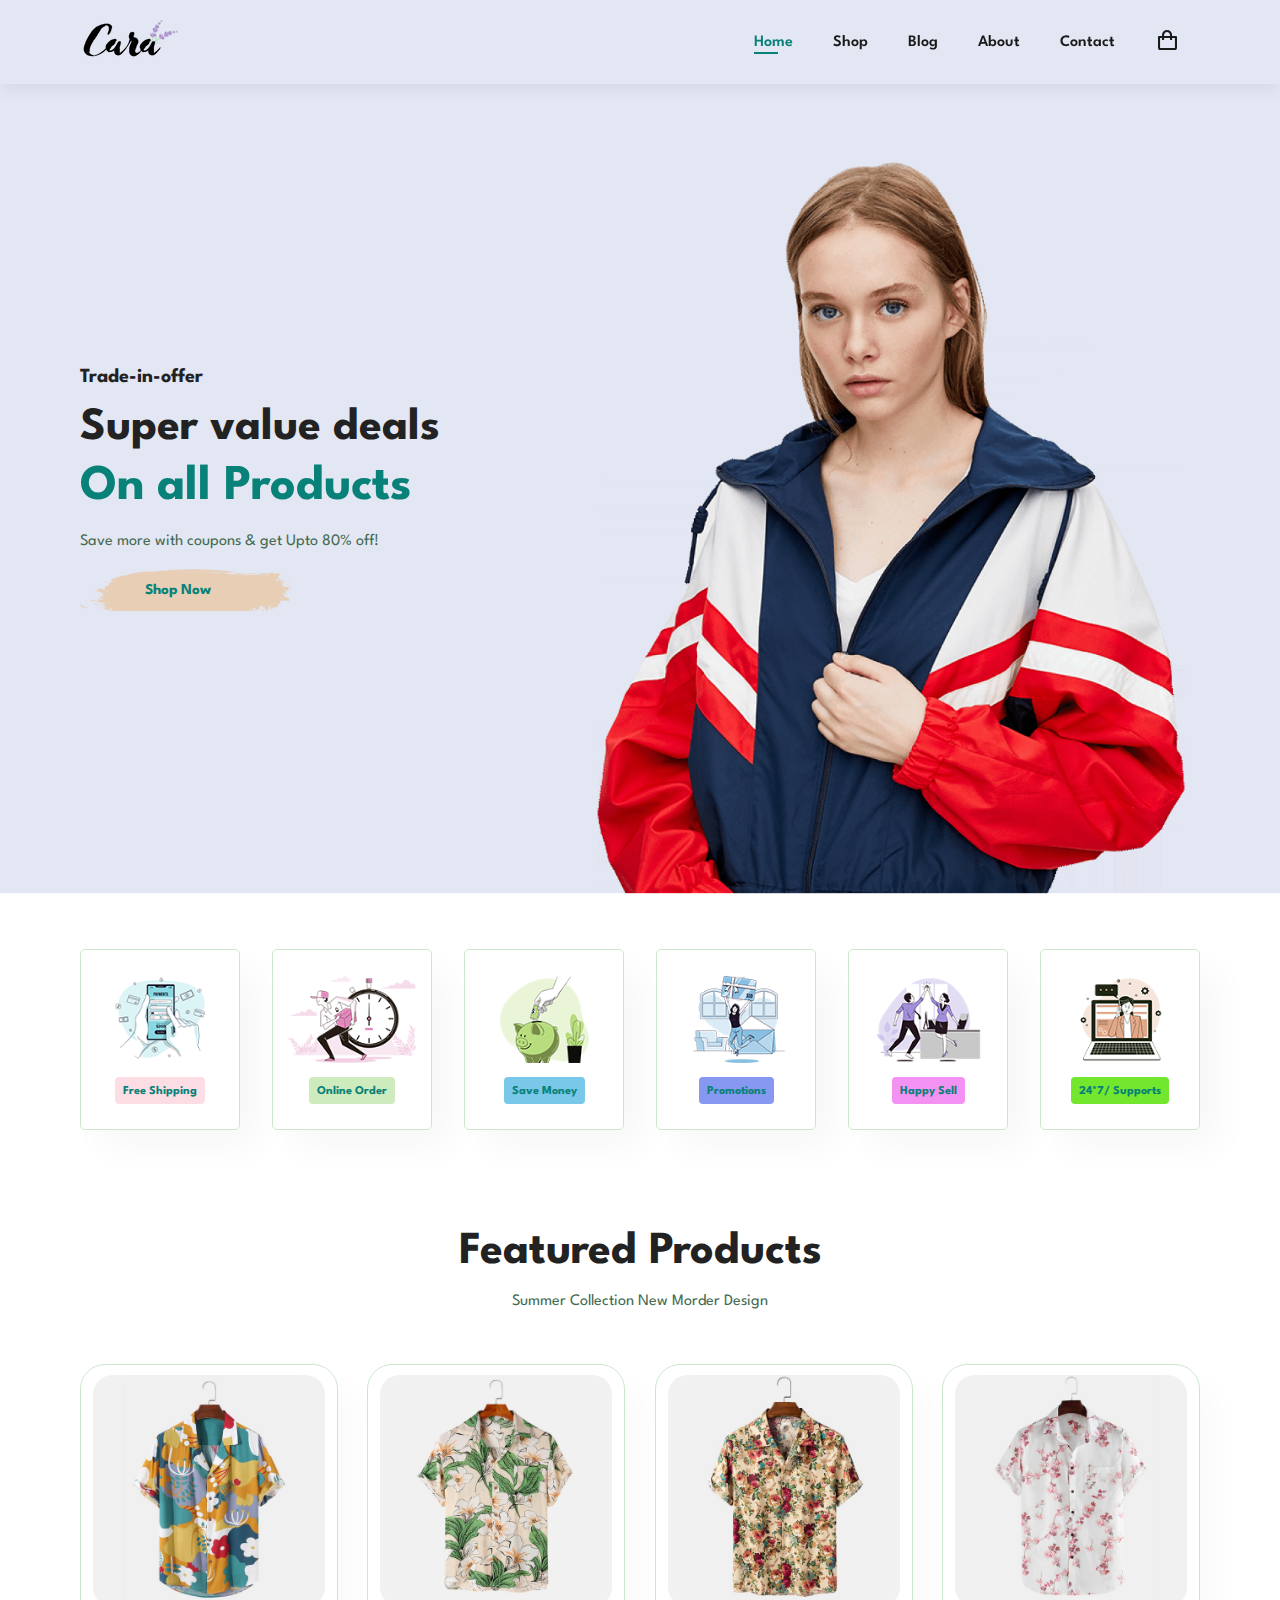
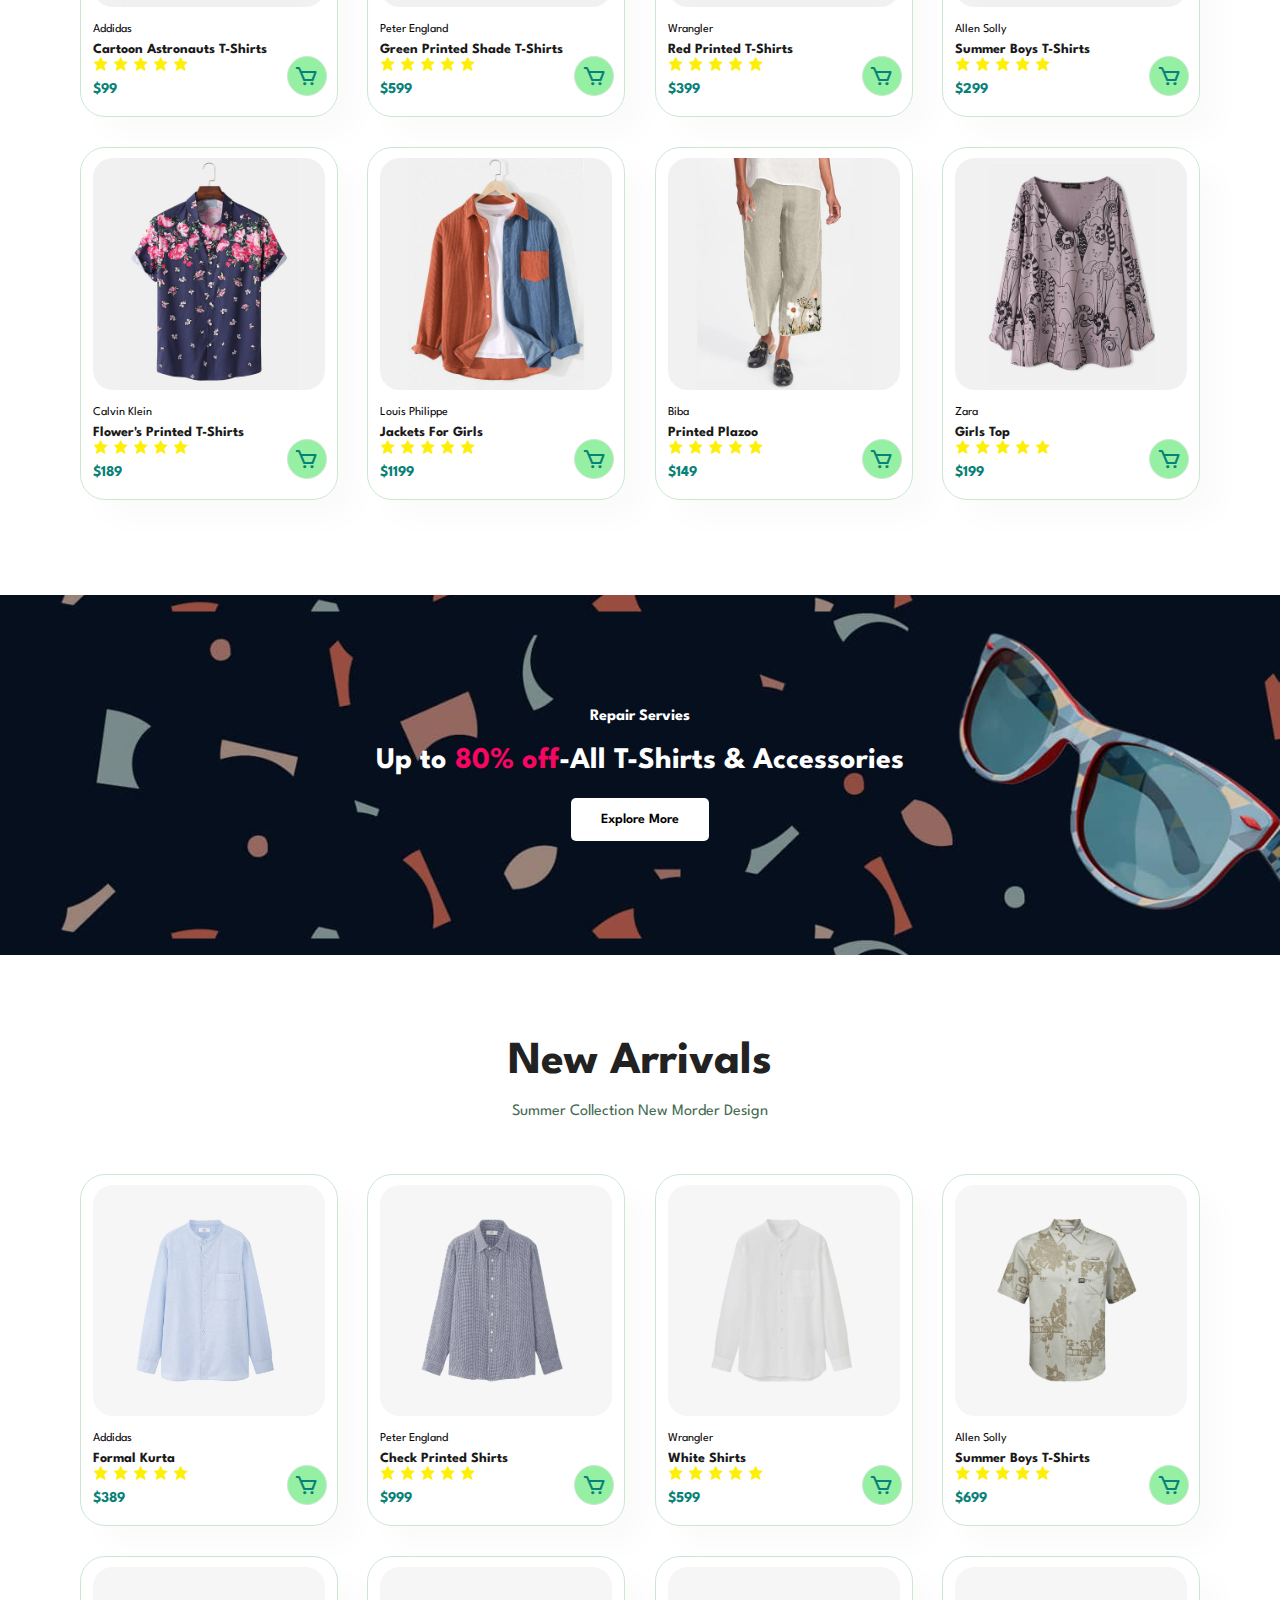
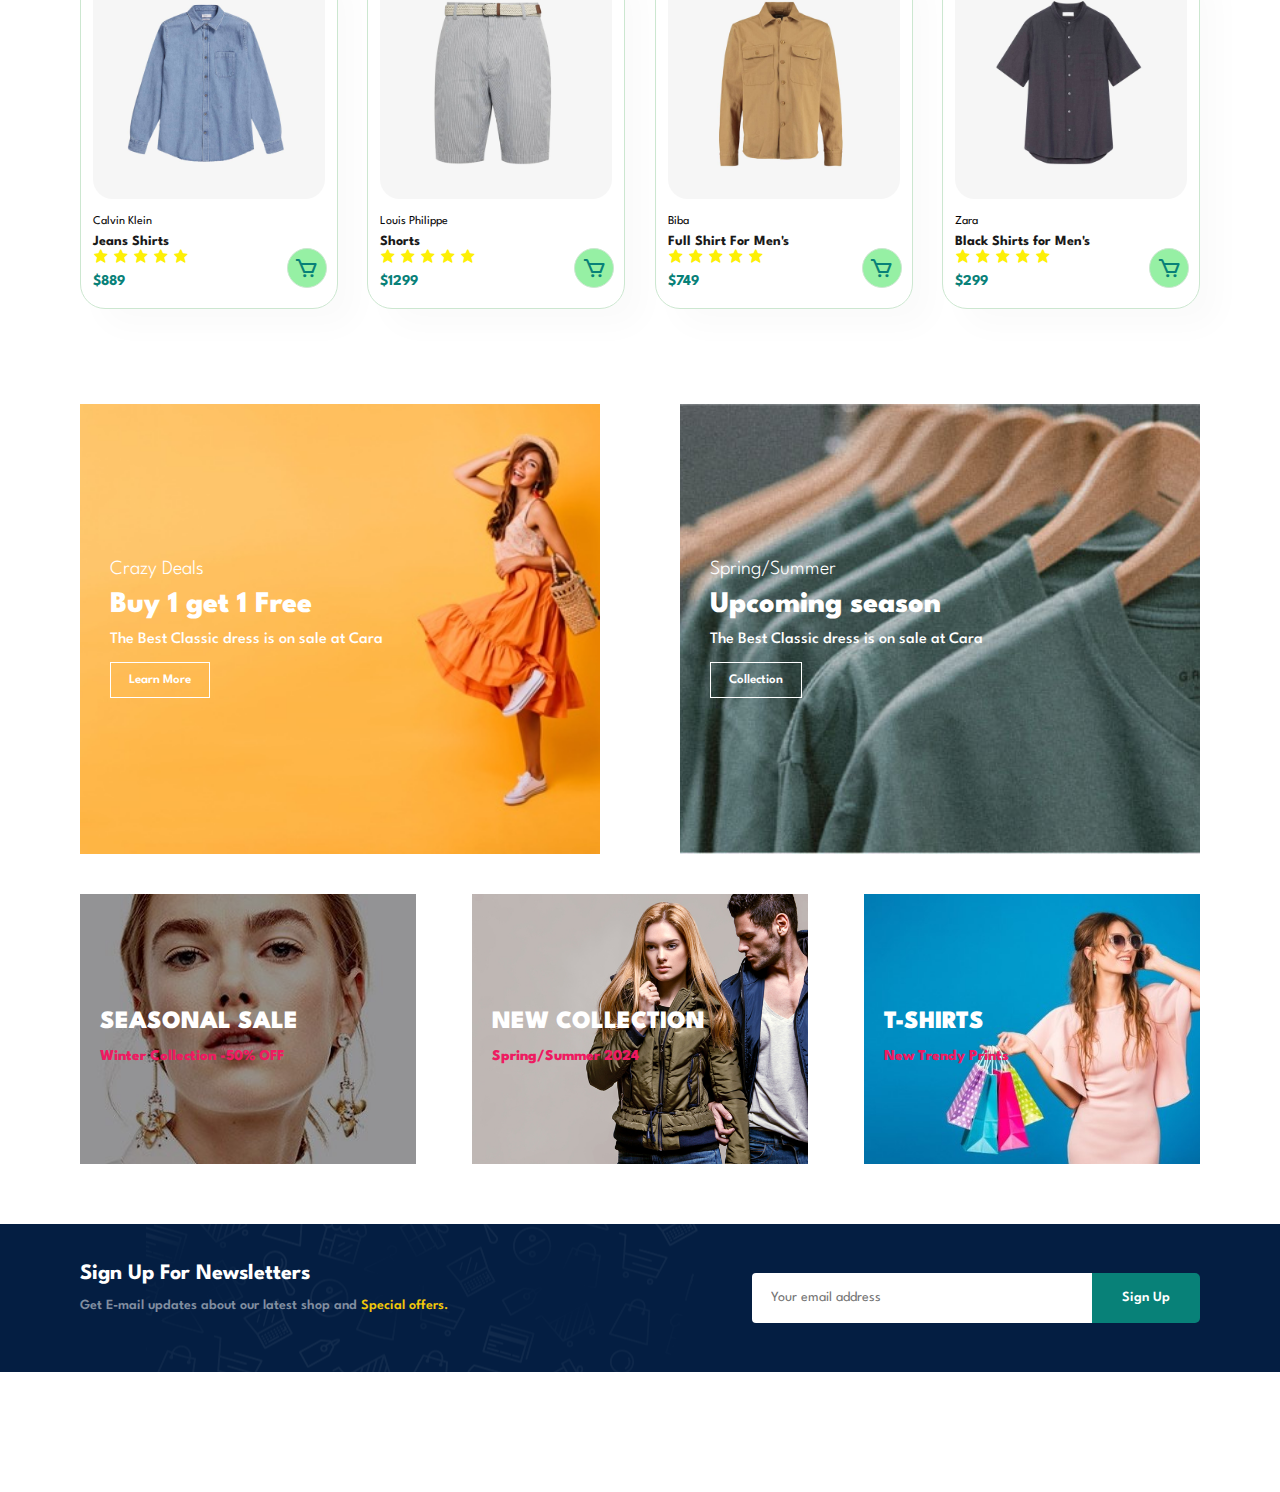
==== index.html @ ea8f6335 "add files" ====
<!DOCTYPE html>
<html lang="en">
<head>
    <meta charset="UTF-8">
    <meta name="viewport" content="width=device-width, initial-scale=1.0">
    <title>Shopping-Site</title>
    <link rel="stylesheet" href="style.css">
    <link rel="icon" href="./img/ICON.png">
    <link href='https://unpkg.com/boxicons@2.1.4/css/boxicons.min.css' rel='stylesheet'>
</head>
<body>
    <section id="header">
        <a href="#"><img src="./img/logo.png" class="logo" alt="Img"></a>
        <div>
            <ul id="navbar">
                <li><a class="active" href="index.html">Home</a></li>
                <li><a href="shop.html">Shop</a></li>
                <li><a href="blog.html">Blog</a></li>
                <li><a href="about.html">About</a></li>
                <li><a href="contact.html">Contact</a></li>
                <li><a href="#"><i class='bx bx-shopping-bag bx-sm'></i></a></li>
            </ul>
        </div>
    </section>

    <section id="hero">
        <h4>Trade-in-offer</h4>
        <h2>Super value deals</h2>
        <h1>On all Products</h1>
        <p>Save more with coupons & get Upto 80% off!</p>
        <button>Shop Now</button>
    </section>

    <section id="feature" class="section-p1">
        <div class="fe-box">
            <img src="./img/feature/f1.png" alt="">
            <h6>Free Shipping</h6>
        </div>
        <div class="fe-box">
            <img src="./img/feature/f2.png" alt="">
            <h6>Online Order</h6>
        </div>
        <div class="fe-box">
            <img src="./img/feature/f3.png" alt="">
            <h6>Save Money</h6>
        </div>
        <div class="fe-box">
            <img src="./img/feature/f4.png" alt="">
            <h6>Promotions</h6>
        </div>
        <div class="fe-box">
            <img src="./img/feature/f5.png" alt="">
            <h6>Happy Sell</h6>
        </div>
        <div class="fe-box">
            <img src="./img/feature/f6.png" alt="">
            <h6>24*7/ Supports</h6>
        </div>
    </section>

    <section id="product1" class="section-p1"> 
        <h2>Featured Products</h2>
        <p>Summer Collection New Morder Design</p>
        <div class="pro-container">
            <div class="pro">
                <img src="./img/products/f1.jpg" alt="">
                <div class="des">
                    <span>Addidas</span>
                    <h5>Cartoon Astronauts T-Shirts</h5>
                    <div class="star">
                        <i class='bx bxs-star' style='color:#fdef06'  ></i>
                        <i class='bx bxs-star' style='color:#fdef06'  ></i>
                        <i class='bx bxs-star' style='color:#fdef06'  ></i>
                        <i class='bx bxs-star' style='color:#fdef06'  ></i>
                        <i class='bx bxs-star' style='color:#fdef06'  ></i>
                    </div>
                    <h4>$99</h4>
                </div>
            <a href="#"><i class='bx bx-cart bx-sm cart'></i></a>
            </div>

            <div class="pro">
                <img src="./img/products/f2.jpg" alt="">
                <div class="des">
                    <span>Peter England</span>
                    <h5>Green Printed Shade  T-Shirts</h5>
                    <div class="star">
                        <i class='bx bxs-star' style='color:#fdef06'  ></i>
                        <i class='bx bxs-star' style='color:#fdef06'  ></i>
                        <i class='bx bxs-star' style='color:#fdef06'  ></i>
                        <i class='bx bxs-star' style='color:#fdef06'  ></i>
                        <i class='bx bxs-star' style='color:#fdef06'  ></i>
                    </div>
                    <h4>$599</h4>
                </div>
            <a href="#"><i class='bx bx-cart bx-sm cart'></i></a>
            </div>

            <div class="pro">
                <img src="./img/products/f3.jpg" alt="">
                <div class="des">
                    <span>Wrangler</span>
                    <h5>Red Printed T-Shirts</h5>
                    <div class="star">
                        <i class='bx bxs-star' style='color:#fdef06'  ></i>
                        <i class='bx bxs-star' style='color:#fdef06'  ></i>
                        <i class='bx bxs-star' style='color:#fdef06'  ></i>
                        <i class='bx bxs-star' style='color:#fdef06'  ></i>
                        <i class='bx bxs-star' style='color:#fdef06'  ></i>
                    </div>
                    <h4>$399</h4>
                </div>
            <a href="#"><i class='bx bx-cart bx-sm cart'></i></a>
            </div>

            <div class="pro">
                <img src="./img/products/f4.jpg" alt="">
                <div class="des">
                    <span>Allen Solly</span>
                    <h5>Summer Boys T-Shirts</h5>
                    <div class="star">
                        <i class='bx bxs-star' style='color:#fdef06'  ></i>
                        <i class='bx bxs-star' style='color:#fdef06'  ></i>
                        <i class='bx bxs-star' style='color:#fdef06'  ></i>
                        <i class='bx bxs-star' style='color:#fdef06'  ></i>
                        <i class='bx bxs-star' style='color:#fdef06'  ></i>
                    </div>
                    <h4>$299</h4>
                </div>
            <a href="#"><i class='bx bx-cart bx-sm cart'></i></a>
            </div>

            <div class="pro">
                <img src="./img/products/f5.jpg" alt="">
                <div class="des">
                    <span>Calvin Klein</span>
                    <h5>Flower's Printed T-Shirts</h5>
                    <div class="star">
                        <i class='bx bxs-star' style='color:#fdef06'  ></i>
                        <i class='bx bxs-star' style='color:#fdef06'  ></i>
                        <i class='bx bxs-star' style='color:#fdef06'  ></i>
                        <i class='bx bxs-star' style='color:#fdef06'  ></i>
                        <i class='bx bxs-star' style='color:#fdef06'  ></i>
                    </div>
                    <h4>$189</h4>
                </div>
            <a href="#"><i class='bx bx-cart bx-sm cart'></i></a>
            </div>

            <div class="pro">
                <img src="./img/products/f6.jpg" alt="">
                <div class="des">
                    <span>Louis Philippe</span>
                    <h5>Jackets For Girls</h5>
                    <div class="star">
                        <i class='bx bxs-star' style='color:#fdef06'  ></i>
                        <i class='bx bxs-star' style='color:#fdef06'  ></i>
                        <i class='bx bxs-star' style='color:#fdef06'  ></i>
                        <i class='bx bxs-star' style='color:#fdef06'  ></i>
                        <i class='bx bxs-star' style='color:#fdef06'  ></i>
                    </div>
                    <h4>$1199</h4>
                </div>
            <a href="#"><i class='bx bx-cart bx-sm cart'></i></a>
            </div>

            <div class="pro">
                <img src="./img/products/f7.jpg" alt="">
                <div class="des">
                    <span>Biba</span>
                    <h5>Printed Plazoo </h5>
                    <div class="star">
                        <i class='bx bxs-star' style='color:#fdef06'  ></i>
                        <i class='bx bxs-star' style='color:#fdef06'  ></i>
                        <i class='bx bxs-star' style='color:#fdef06'  ></i>
                        <i class='bx bxs-star' style='color:#fdef06'  ></i>
                        <i class='bx bxs-star' style='color:#fdef06'  ></i>
                    </div>
                    <h4>$149</h4>
                </div>
            <a href="#"><i class='bx bx-cart bx-sm cart'></i></a>
            </div>

            <div class="pro">
                <img src="./img/products/f8.jpg" alt="">
                <div class="des">
                    <span>Zara</span>
                    <h5>Girls Top </h5>
                    <div class="star">
                        <i class='bx bxs-star' style='color:#fdef06'  ></i>
                        <i class='bx bxs-star' style='color:#fdef06'  ></i>
                        <i class='bx bxs-star' style='color:#fdef06'  ></i>
                        <i class='bx bxs-star' style='color:#fdef06'  ></i>
                        <i class='bx bxs-star' style='color:#fdef06'  ></i>
                    </div>
                    <h4>$199</h4>
                </div>
            <a href="#"><i class='bx bx-cart bx-sm cart'></i></a>
            </div>
        </div>   
    </section>

    <section id="banner" class="section-m1">
        <h4>Repair Servies</h4>
        <h2>Up to <span>80% off</span>-All T-Shirts & Accessories</h2>
        <button class="normal">Explore More</button>
    </section>

    <section id="product1" class="section-p1"> 
        <h2>New Arrivals</h2>
        <p>Summer Collection New Morder Design</p>
        <div class="pro-container">
            <div class="pro">
                <img src="./img/products/n1.jpg" alt="">
                <div class="des">
                    <span>Addidas</span>
                    <h5>Formal Kurta</h5>
                    <div class="star">
                        <i class='bx bxs-star' style='color:#fdef06'  ></i>
                        <i class='bx bxs-star' style='color:#fdef06'  ></i>
                        <i class='bx bxs-star' style='color:#fdef06'  ></i>
                        <i class='bx bxs-star' style='color:#fdef06'  ></i>
                        <i class='bx bxs-star' style='color:#fdef06'  ></i>
                    </div>
                    <h4>$389</h4>
                </div>
            <a href="#"><i class='bx bx-cart bx-sm cart'></i></a>
            </div>

            <div class="pro">
                <img src="./img/products/n2.jpg" alt="">
                <div class="des">
                    <span>Peter England</span>
                    <h5>Check Printed Shirts</h5>
                    <div class="star">
                        <i class='bx bxs-star' style='color:#fdef06'  ></i>
                        <i class='bx bxs-star' style='color:#fdef06'  ></i>
                        <i class='bx bxs-star' style='color:#fdef06'  ></i>
                        <i class='bx bxs-star' style='color:#fdef06'  ></i>
                        <i class='bx bxs-star' style='color:#fdef06'  ></i>
                    </div>
                    <h4>$999</h4>
                </div>
            <a href="#"><i class='bx bx-cart bx-sm cart'></i></a>
            </div>

            <div class="pro">
                <img src="./img/products/n3.jpg" alt="">
                <div class="des">
                    <span>Wrangler</span>
                    <h5>White Shirts</h5>
                    <div class="star">
                        <i class='bx bxs-star' style='color:#fdef06'  ></i>
                        <i class='bx bxs-star' style='color:#fdef06'  ></i>
                        <i class='bx bxs-star' style='color:#fdef06'  ></i>
                        <i class='bx bxs-star' style='color:#fdef06'  ></i>
                        <i class='bx bxs-star' style='color:#fdef06'  ></i>
                    </div>
                    <h4>$599</h4>
                </div>
            <a href="#"><i class='bx bx-cart bx-sm cart'></i></a>
            </div>

            <div class="pro">
                <img src="./img/products/n4.jpg" alt="">
                <div class="des">
                    <span>Allen Solly</span>
                    <h5>Summer Boys T-Shirts</h5>
                    <div class="star">
                        <i class='bx bxs-star' style='color:#fdef06'  ></i>
                        <i class='bx bxs-star' style='color:#fdef06'  ></i>
                        <i class='bx bxs-star' style='color:#fdef06'  ></i>
                        <i class='bx bxs-star' style='color:#fdef06'  ></i>
                        <i class='bx bxs-star' style='color:#fdef06'  ></i>
                    </div>
                    <h4>$699</h4>
                </div>
            <a href="#"><i class='bx bx-cart bx-sm cart'></i></a>
            </div>

            <div class="pro">
                <img src="./img/products/n5.jpg" alt="">
                <div class="des">
                    <span>Calvin Klein</span>
                    <h5>Jeans Shirts</h5>
                    <div class="star">
                        <i class='bx bxs-star' style='color:#fdef06'  ></i>
                        <i class='bx bxs-star' style='color:#fdef06'  ></i>
                        <i class='bx bxs-star' style='color:#fdef06'  ></i>
                        <i class='bx bxs-star' style='color:#fdef06'  ></i>
                        <i class='bx bxs-star' style='color:#fdef06'  ></i>
                    </div>
                    <h4>$889</h4>
                </div>
            <a href="#"><i class='bx bx-cart bx-sm cart'></i></a>
            </div>

            <div class="pro">
                <img src="./img/products/n6.jpg" alt="">
                <div class="des">
                    <span>Louis Philippe</span>
                    <h5>Shorts </h5>
                    <div class="star">
                        <i class='bx bxs-star' style='color:#fdef06'  ></i>
                        <i class='bx bxs-star' style='color:#fdef06'  ></i>
                        <i class='bx bxs-star' style='color:#fdef06'  ></i>
                        <i class='bx bxs-star' style='color:#fdef06'  ></i>
                        <i class='bx bxs-star' style='color:#fdef06'  ></i>
                    </div>
                    <h4>$1299</h4>
                </div>
            <a href="#"><i class='bx bx-cart bx-sm cart'></i></a>
            </div>

            <div class="pro">
                <img src="./img/products/n7.jpg" alt="">
                <div class="des">
                    <span>Biba</span>
                    <h5>Full Shirt For Men's</h5>
                    <div class="star">
                        <i class='bx bxs-star' style='color:#fdef06'  ></i>
                        <i class='bx bxs-star' style='color:#fdef06'  ></i>
                        <i class='bx bxs-star' style='color:#fdef06'  ></i>
                        <i class='bx bxs-star' style='color:#fdef06'  ></i>
                        <i class='bx bxs-star' style='color:#fdef06'  ></i>
                    </div>
                    <h4>$749</h4>
                </div>
            <a href="#"><i class='bx bx-cart bx-sm cart'></i></a>
            </div>

            <div class="pro">
                <img src="./img/products/n8.jpg" alt="">
                <div class="des">
                    <span>Zara</span>
                    <h5>Black Shirts for Men's </h5>
                    <div class="star">
                        <i class='bx bxs-star' style='color:#fdef06'  ></i>
                        <i class='bx bxs-star' style='color:#fdef06'  ></i>
                        <i class='bx bxs-star' style='color:#fdef06'  ></i>
                        <i class='bx bxs-star' style='color:#fdef06'  ></i>
                        <i class='bx bxs-star' style='color:#fdef06'  ></i>
                    </div>
                    <h4>$299</h4>
                </div>
            <a href="#"><i class='bx bx-cart bx-sm cart'></i></a>
            </div>
        </div>   
    </section>

    <section id="sm-banner" class="section-p1">
        <div class="banner-box">
            <h4>Crazy Deals</h4>
            <h2>Buy 1 get 1 Free</h2>
            <span>The Best Classic dress is on sale at Cara</span>
            <button class="white">Learn More</button>
        </div>
        
        <div class="banner-box banner-box2">
            <h4>Spring/Summer</h4>
            <h2>Upcoming season</h2>
            <span>The Best Classic dress is on sale at Cara</span>
            <button class="white">Collection</button>
        </div>
    </section>

    <section id="banner3">
        <div class="banner-box ">
            <h2>SEASONAL SALE</h2>
            <h3>Winter Collection -50% OFF </h3>
        </div>
        <div class="banner-box banner-box2">
            <h2>NEW COLLECTION</h2>
            <h3>Spring/Summer 2024</h3>
        </div>
        <div class="banner-box banner-box3">
            <h2>T-SHIRTS</h2>
            <h3>New Trendy Prints</h3>
        </div>
    </section>

    <section id="newsletter" class="section-p1 section-m1">
        <div class="newstext">
            <h4>Sign Up For Newsletters</h4>
            <p>Get E-mail updates about our latest shop and <span>Special offers.</span></p>
        </div>
        <div class="form">
            <input type="text" placeholder="Your email address">
            <button class="normal">Sign Up</button>
        </div>
    </section>

    <footer class="section-p1">
        
    </footer>
</body>
</html>
---- style.css ----
@import url('https://fonts.googleapis.com/css2?family=Spartan:wght@100;200;300;400;500;600;700;800;900&display=swap');

*{
    margin: 0;
    padding: 0;
    box-sizing: border-box;
    font-family: 'Spartan',sans-serif;
}
h1{
    font-size: 50px;
    line-height: 64px;
    color: #222;
}
h2{
    font-size: 46px;
    line-height: 54px;
    color: #222;
}
h4{
    font-size: 20px;
    color: #222;
}
h6{
    font-weight: 700;
    font-size: 12px;
}
p{
    font-size: 16px;
    color: #456b52;
    margin: 15px 0 20px 0;
}
.section-p1{
    padding: 40px 80px ;
}
.section-m1{
    margin: 40px 0;
}
button.normal{
    font-size:14px ;
    font-weight: 600;
    padding: 15px 30px ;
    color: #000;
    background-color: #fff;
    border-radius: 5px;
    cursor: pointer;
    border: none;
    outline: none;
    transition: 0.3s ease;
}
button.white{
    font-size:13px ;
    font-weight: 600;
    padding: 11px 18px ;
    color: #fff;
    background-color: transparent;
    cursor: pointer;
    border: 1px solid #fff;
    outline: none;
    transition: 0.3s ease;
}
body{
    width: 100%;
}

/* Header */
#header{
    display: flex;
    align-items: center;
    justify-content: space-between;
    padding: 20px 80px;
    background: #E3E6F3;
    box-shadow: 0 5px 15px rgba(0,0,0,0.06);
    z-index: 999;
    position: sticky;
    top: 0;
    left: 0;
}
#navbar{
    display: flex;
    align-items: center;
    justify-content: center;
}
#navbar li{
    list-style: none;
    padding: 0 20px;
    position: relative;
}
#navbar li a{
    text-decoration: none;
    font-size: 16px;
    font-weight: 600;
    color: #1a1a1a;
    transition: 0.3s ease;

}
#navbar li a:hover,
#navbar li a.active{
    color: #088178;
}
#navbar li a.active::after,
#navbar li a:hover::after{
    content: "";
    width: 30%;
    height: 2px;
    background: #088178;
    position: absolute;
    bottom: -4px;
    left: 20px;
}

/* Hero Section */
#hero{
    background-image: url(./img/hero4.png);
    height: 90vh;
    width: 100%;
    background-size: cover;
    background-position: top 25% right 0;
    padding: 0 80px;
    display: flex;
    flex-direction: column;
    align-items: flex-start;
    justify-content: center;
}
#hero h4{
    padding-bottom: 15px;
}
#hero h1{
    color: #088178;
}
#hero button{
    background-image: url(./img/button.png);
    background-color: transparent;
    color: #088178;
    border: 0;
    padding: 14px 80px 14px 65px ;
    background-repeat: no-repeat;
    cursor: pointer;
    font-weight: 700;
    font-size: 15px;
}

/* Feature */
#feature{
    display: flex;
    align-items: center;
    justify-content: space-between;
    flex-wrap: wrap;
}
#feature .fe-box{
    width: 160px;
    text-align: center;
    padding: 25px 15px ;
    box-shadow: 20px 20px 34px rgba(0,0,0,0.03);
    border: 1px solid #cce7d0;
    border-radius: 5px;
    margin: 15px 0;
}
#feature .fe-box:hover{
    box-shadow: 10px 10px 54px rgba(70,62,221,0.1);

}
#feature .fe-box img{
    width: 100%;
    margin-bottom: 10px;
}
#feature .fe-box h6{
    display: inline-block;
    padding: 9px 8px 6px 8px ;
    line-height: 1;
    border-radius: 4px;
    color: #088178;
    background-color: #fddde4;
}
#feature .fe-box:nth-child(2) h6{
    background-color: #cdebbc;
}
#feature .fe-box:nth-child(3) h6{
    background-color: #79c7e9;
}
#feature .fe-box:nth-child(4) h6{
    background-color: #8698f0;
}
#feature .fe-box:nth-child(5) h6{
    background-color: #f392f3;
}
#feature .fe-box:nth-child(6) h6{
    background-color: #72e72e;
}

/* Product */
#product1{
    text-align: center;
}
#product1 .pro-container{
    display: flex;
    justify-content: space-between;
    padding-top: 20px;
    flex-wrap: wrap;
}
#product1 .pro{
    width: 23%;
    min-width: 250px;
    padding: 10px 12px;
    border: 1px solid #cce7d0;
    border-radius: 25px;
    cursor: pointer;
    box-shadow: 20px 20px 30px rgba(0,0,0,0.02);
    margin: 15px 0;
    transition: 0.2s ease;
    position: relative;
}
#product1 .pro:hover{
    box-shadow: 20px 20px 30px rgba(0,0,0,0.1);
    
}
#product1 .pro img{
    width: 100%;
    border-radius: 20px;
}
#product1 .pro .des{
    text-align: start;
    padding: 10px 0;
}
#product1 .pro .des span{
    color: #060606;
    font-size: 12px;
}
#product1 .pro .des h5{
    padding-top: 7px;
    color: #1a1a1a;
    font-size: 14px;
}
#product1 .pro .des h4{
    padding-top: 7px;
    font-size: 15px;
    font-weight: 700;
    color: #088178;
}
#product1 .pro .cart {
    width: 40px;
    height: 40px;
    line-height: 40px;
    border-radius: 50px;
    background-color: #96f0a4;
    font-weight: 500;
    color: #088178;
    border: 1px solid #cce7d0;
    position: absolute;
    bottom: 20px;
    right: 10px;
}
/* Banner */
#banner{
    display: flex;
    flex-direction: column;
    justify-content: center;
    align-items: center;
    text-align: center;
    background-image: url(./img/banner/b2.jpg);
    width: 100%;
    height: 40vh;
    background-position: center;
    background-size: contain;
}
#banner h4{
    color: #fff;
    font-size: 16px;
}
#banner h2{
    color: #fff;
    font-size: 30px;
    padding: 10px 0;
}
#banner h2 span{
    color: #f70662;
}
#banner button:hover{
    background-color: #088178;
    color: #fff;

}
/* Deals Banner */
#sm-banner{
    display: flex;
    justify-content: space-between;
    flex-wrap: wrap;
}
#sm-banner .banner-box{
    display: flex;
    flex-direction: column;
    justify-content: center;
    align-items: flex-start;
    background-image: url(./img/banner/b17.jpg);
    min-width: 520px;
    height: 50vh;
    background-position: center;
    background-size: cover;
    padding: 30px;
}
#sm-banner .banner-box2{
    background-image: url(./img/banner/b10.jpg);

}
#sm-banner h4{
    color: #fff;
    font-size: 20px;
    font-weight: 300;
}
#sm-banner h2{
    color: #fff;
    font-size: 30px;
    font-weight: 800;
}
#sm-banner span{
    color: #fff;
    font-size: 16px;
    font-weight: 500;
    padding-bottom: 15px;
}
#sm-banner .banner-box:hover button{
    background-color: #088178; 
}
#banner3{
    display: flex;
    justify-content: space-between;
    flex-wrap: wrap;
    padding: 0 80px;
}
#banner3 .banner-box{
    display: flex;
    flex-direction: column;
    justify-content: center;
    align-items: flex-start;
    background-image: url(./img/banner/b7.jpg);
    min-width: 30%;
    height: 30vh;
    background-position: center;
    background-size: cover;
    padding: 20px;
    margin-bottom: 20px;
}
#banner3 .banner-box2{
    background-image: url(./img/banner/b4.jpg);
}
#banner3 .banner-box3{
    background-image: url(./img/banner/b18.jpg);
}
#banner3 h2{
    color: #fff;
    font-weight: 900;
    font-size: 25px;
}
#banner3 h3{
    color: #ee1b61;
    font-weight: 800;
    font-size: 15px;
}
/* Newsletter */
#newsletter{
    display: flex;
    justify-content: space-between;
    flex-wrap: wrap;
    align-items: center;
    background-image: url(./img/banner/b14.png);
    background-repeat: no-repeat;
    background-position: 20% 30%;
    background-color: #041e42;
}
#newsletter h4{
    font-size: 22px;
    font-weight: 700;
    color: #fff;

}
#newsletter p{
    font-size: 14px;
    font-weight: 600;
    color: #818ea0;   
}
#newsletter p span{
    color: #f1c709;   
}
#newsletter .form{
    display: flex;
    width: 40%;

}
#newsletter input{
    height: 3.125rem;
    padding: 0 1.25em;
    font-size: 14px;
    width: 100%;
    border: 1px solid transparent;
    border-radius: 4px;
    outline: none;
    border-top-right-radius:0px ;
    border-bottom-right-radius:0px ;

}
#newsletter button{
    background-color: #088178;
    color: #fff;
    white-space: nowrap;
    border-top-left-radius:0px ;
    border-bottom-left-radius:0px ;
}
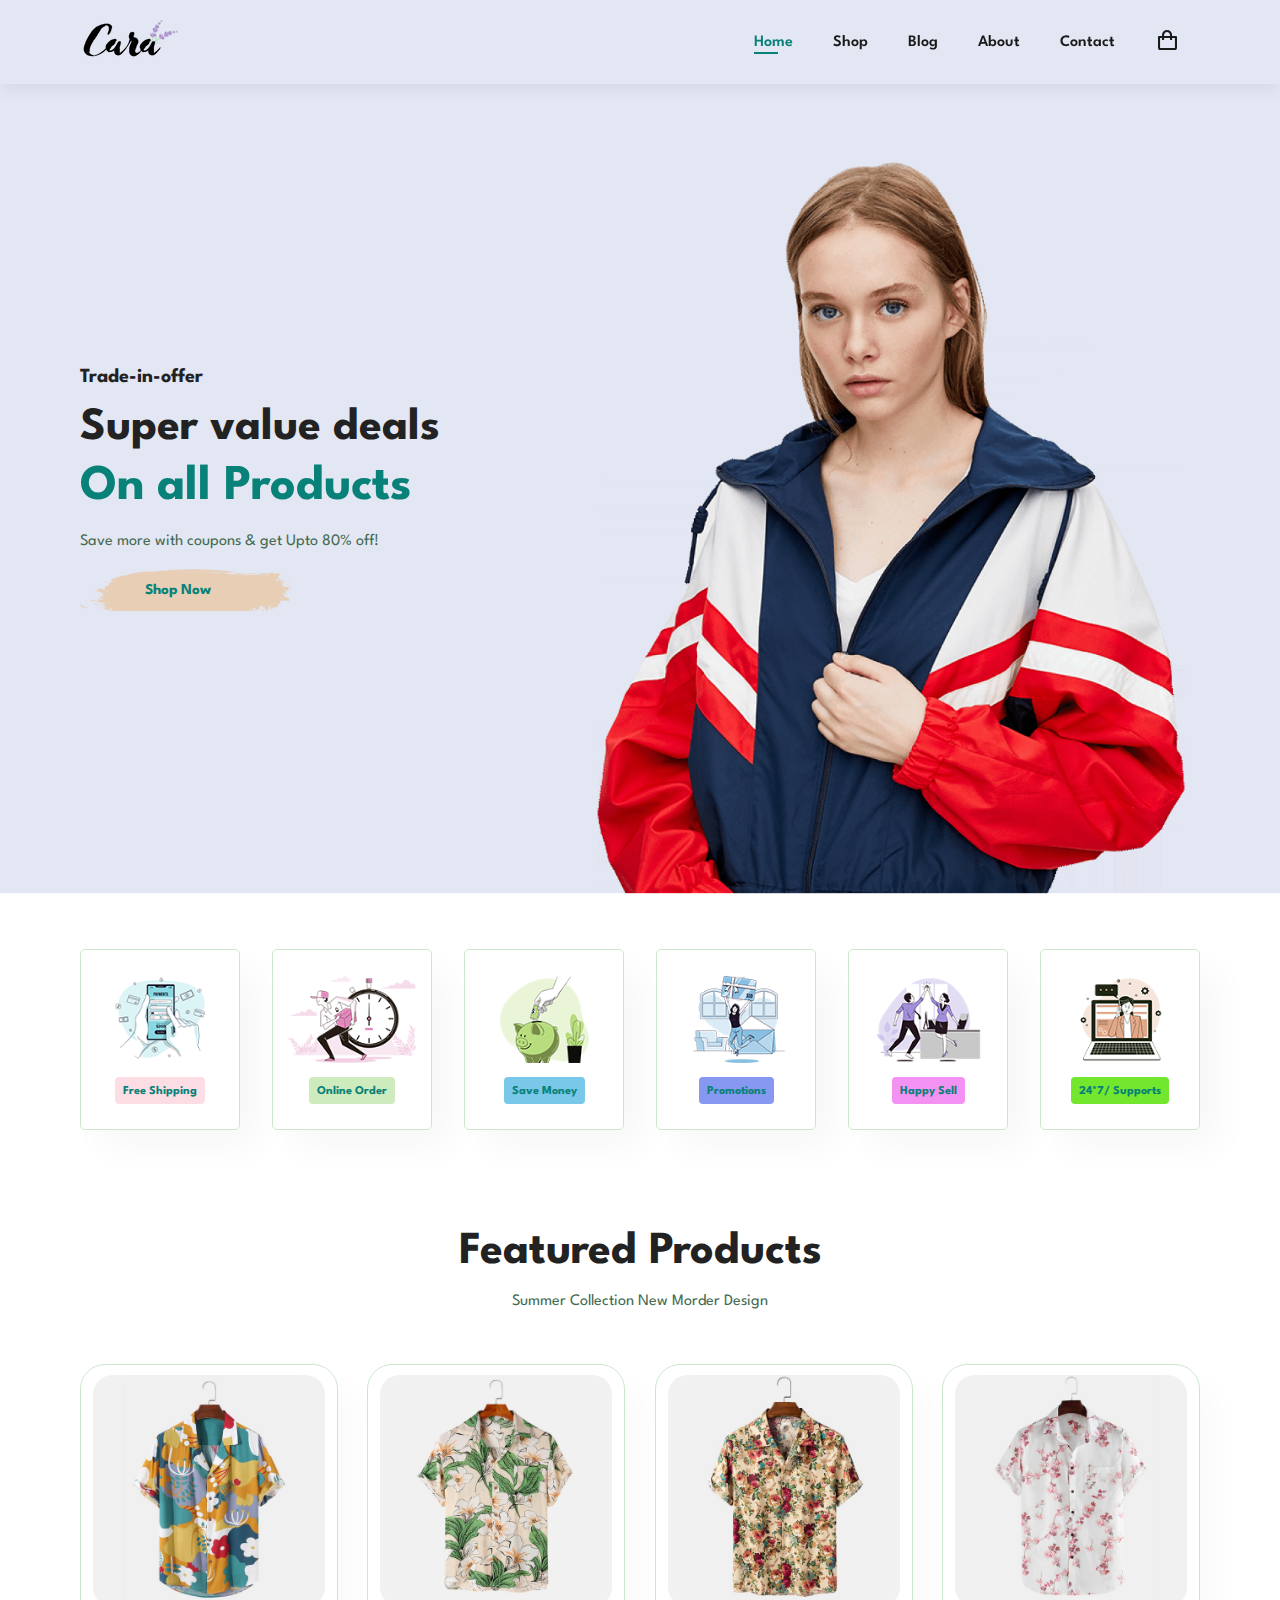
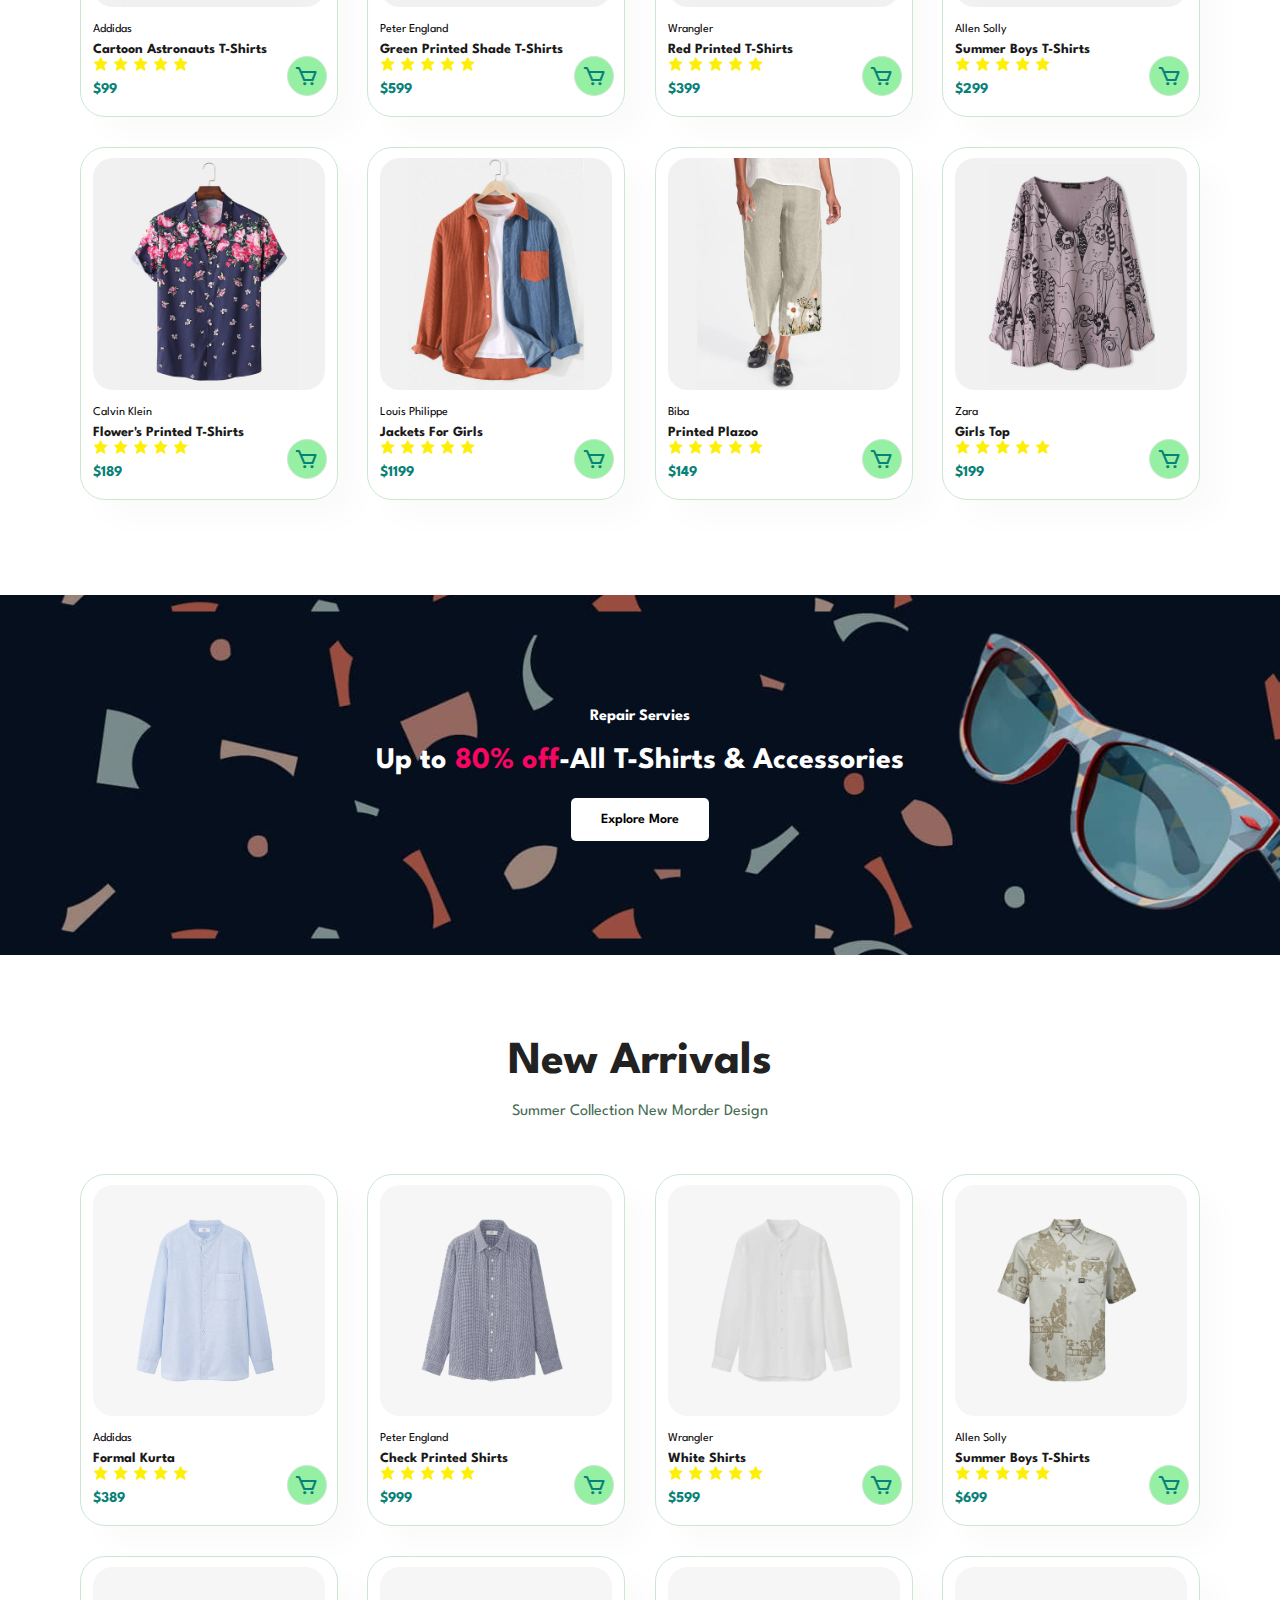
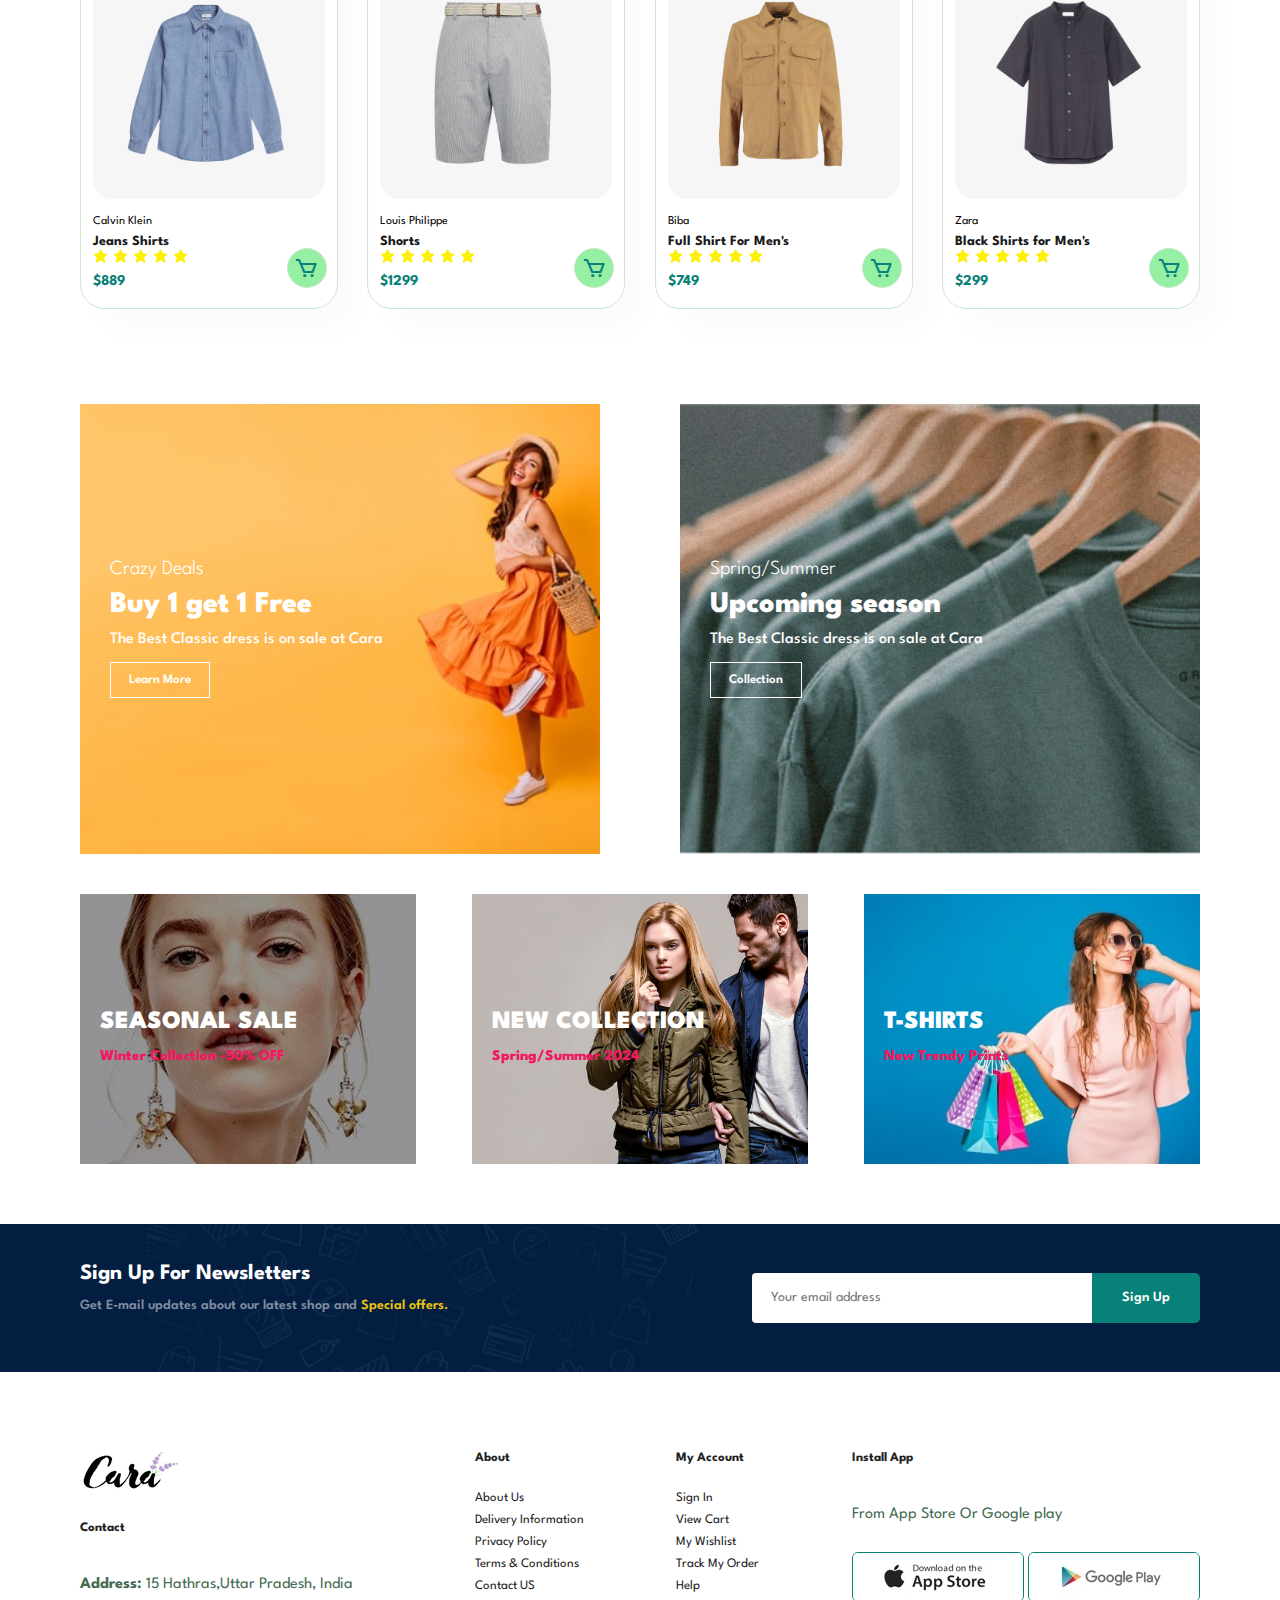
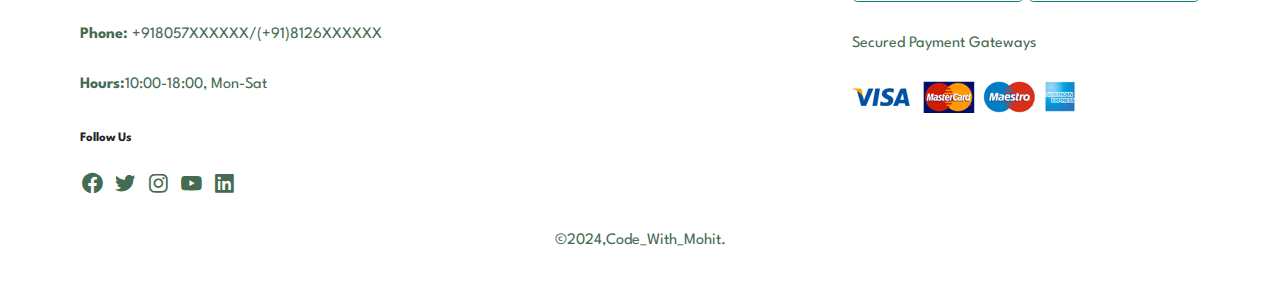
==== commit 7e2c66bd: "add files" ====
--- a/index.html
+++ b/index.html
@@ -18,8 +18,14 @@
                 <li><a href="blog.html">Blog</a></li>
                 <li><a href="about.html">About</a></li>
                 <li><a href="contact.html">Contact</a></li>
-                <li><a href="#"><i class='bx bx-shopping-bag bx-sm'></i></a></li>
+                <li id="lg-bag"><a href="cart.html"><i class='bx bx-shopping-bag bx-sm'></i></a></li>
+                <a href="#" id="close"><i class='bx bx-x bx-sm'></i></a>
             </ul>
+        </div>
+        <div id="mobile">
+            <a href="#"><i class='bx bx-shopping-bag bx-sm'></i></a>
+            <i id="bar" class='bx bx-list-ul bx-sm'></i>
+            
         </div>
     </section>
 
@@ -391,7 +397,58 @@
     </section>
 
     <footer class="section-p1">
-        
+        <div class="col">
+            <img class="logo" src="./img/logo.png" alt="">
+            <h4>Contact</h4>
+            <p><strong>Address:</strong> 15 Hathras,Uttar Pradesh, India</p>
+            <p><strong>Phone:</strong> +918057XXXXXX/(+91)8126XXXXXX</p>
+            <p><strong>Hours:</strong>10:00-18:00, Mon-Sat</p>
+            <div class="follow">
+                <h4>Follow Us</h4>
+                <div class="icon">
+                    <i class='bx bxl-facebook-circle bx-sm' ></i>
+                    <i class='bx bxl-twitter bx-sm'  ></i>
+                    <i class='bx bxl-instagram bx-sm' ></i>
+                    <i class='bx bxl-youtube bx-sm' ></i>
+                    <i class='bx bxl-linkedin-square bx-sm' ></i>
+                </div>
+            </div>
+        </div>
+
+        <div class="col">
+            <h4>About</h4>
+            <a href="#">About Us</a>
+            <a href="#">Delivery Information</a>
+            <a href="#">Privacy Policy</a>
+            <a href="#">Terms & Conditions</a>
+            <a href="#">Contact US</a>
+        </div>
+
+        <div class="col">
+            <h4>My Account</h4>
+            <a href="#">Sign In</a>
+            <a href="#">View Cart</a>
+            <a href="#">My Wishlist</a>
+            <a href="#">Track My Order</a>
+            <a href="#">Help</a>
+        </div>
+
+        <div class="col install">
+            <h4>Install App</h4>
+            <p>From App Store Or Google play</p>
+            <div class="row">
+                <img src="./img/pay/app.jpg" alt="">
+                <img src="./img/pay/play.jpg" alt="">
+            </div>
+            <p>Secured Payment Gateways</p>
+            <img src="./img/pay/pay.png" alt="">
+        </div>
+
+        <div class="copyright">
+            <p>&copy;2024,Code_With_Mohit.</p>
+        </div>
     </footer>
+
+    <script src="app.js"></script>
 </body>
 </html>--- a/style.css
+++ b/style.css
@@ -107,7 +107,13 @@
     bottom: -4px;
     left: 20px;
 }
-
+#mobile{
+    display: none;
+    align-items: center;
+}
+#close{
+    display: none;
+}
 /* Hero Section */
 #hero{
     background-image: url(./img/hero4.png);
@@ -403,4 +409,190 @@
     white-space: nowrap;
     border-top-left-radius:0px ;
     border-bottom-left-radius:0px ;
+}
+/* Footer */
+footer{
+    display: flex;
+    flex-wrap: wrap;
+    justify-content: space-between;
+}
+footer .col{
+    display: flex;
+    flex-direction: column;
+    align-items: flex-start;
+    margin-bottom: 20px;
+}
+footer .logo{
+    margin-bottom: 30px;
+}
+footer h4{
+    font-size: 14px;
+    padding-bottom: 20px;
+}
+footer h4{
+    font-size: 13px;
+    margin: 0 0 8px 0;
+}
+footer a{
+    font-size: 13px;
+    text-decoration: none;
+    margin-bottom: 10px;
+    color: #222;
+}
+footer .follow{
+    margin-top: 20px;
+}
+footer .follow i{
+    padding-right: 4px;
+    cursor: pointer;
+    color: #456b52;
+}
+footer .install .row img{
+    border: 1px solid #088178;
+    border-radius: 6px;
+}
+footer .install img{
+    margin: 10px 0 15px 0;
+}
+footer .follow i:hover,
+footer a:hover{
+    color: #2df3e6;
+}
+footer .copyright{
+    width: 100%;
+    text-align: center;
+}
+
+/* Media Query */
+@media (max-width:799px){
+    .section-p1{
+        padding: 40px 40px;
+    }
+    #navbar{
+        display: flex;
+        flex-direction: column;
+        align-items: flex-start;
+        justify-content: flex-start;
+        position: fixed;
+        top: 0;
+        right: -300px;
+        height: 100vh;
+        width: 300px;
+        background-color: #E3E6F3;
+        box-shadow: 0 40px 60px  rgba(0,0,0,0.1);
+        padding: 80px 0 0 10px;
+        transition: 0.3s;
+    }
+    #navbar.active{
+        right: 0px;
+    }
+    #navbar li{
+        margin-bottom: 25px;
+    }
+    #mobile{
+        display: flex;
+        align-items: center;
+    }
+    #mobile i{
+        color: #1a1a1a;
+        font-size: 24px;
+        padding-left: 20px;
+    }
+    #close{
+        display: initial;
+        position: absolute;
+        top: 30px;
+        left: 30px;
+        color: #222;
+        font-size: 24px;
+    }
+    #lg-bag{
+        display: none;
+    }
+    #hero{
+        height: 70vh;
+        padding: 0 80px;
+        background-position: top 30% right 30%;
+    }
+    #feature{
+        justify-content: center;
+    }
+    #feature .fe-box{
+        margin: 15px 15px;
+    }
+    #product1 .pro-container{
+        justify-content: center;
+    }
+    #product1 .pro{
+        margin: 15px;
+    }
+    #banner{
+        height: 20vh;
+    }
+    #banner .banner-box{
+        min-width: 100%;
+        height: 30vh;
+        padding: 30px;
+    }
+    #banner3{
+        padding:  0 40px;
+    }
+    #banner3 .banner-box{
+        width: 28%;
+    }
+    #newsletter .form{
+        width: 70%;
+    }
+}
+@media (max-width:477px){
+    .section-p1{
+        padding: 20px;
+    }
+    #header{
+        padding: 10px 30px;
+    }
+    h1{
+        font-size: 38px;
+    }
+    h2{
+        font-size: 30px;
+    }
+    #hero{
+        padding: 0 20px;
+        background-position: 55%;
+    }
+    #feature{
+        justify-content: space-between;
+    }
+    #feature .fe-box{
+        width: 155px;
+        margin: 0 0 15px 0;
+    }
+    #product1 .pro{
+        width: 100%;
+    }
+    #banner{
+        height: 40vh;
+    }
+    #sm-banner .banner-box{
+        height: 40vh;
+    }
+    #sm-banner .banner-box2{
+        margin-top: 20px;
+    }  
+    #banner3{
+        padding: 0 20px;
+    }
+    #banner3 .banner-box{
+        width: 100%;
+    }
+    #newsletter{
+        padding: 40px 20px;
+    }
+    #newsletter .form{
+        width: 100%;
+    }
+    footer .copyright{
+        text-align: start;
+    }
 }